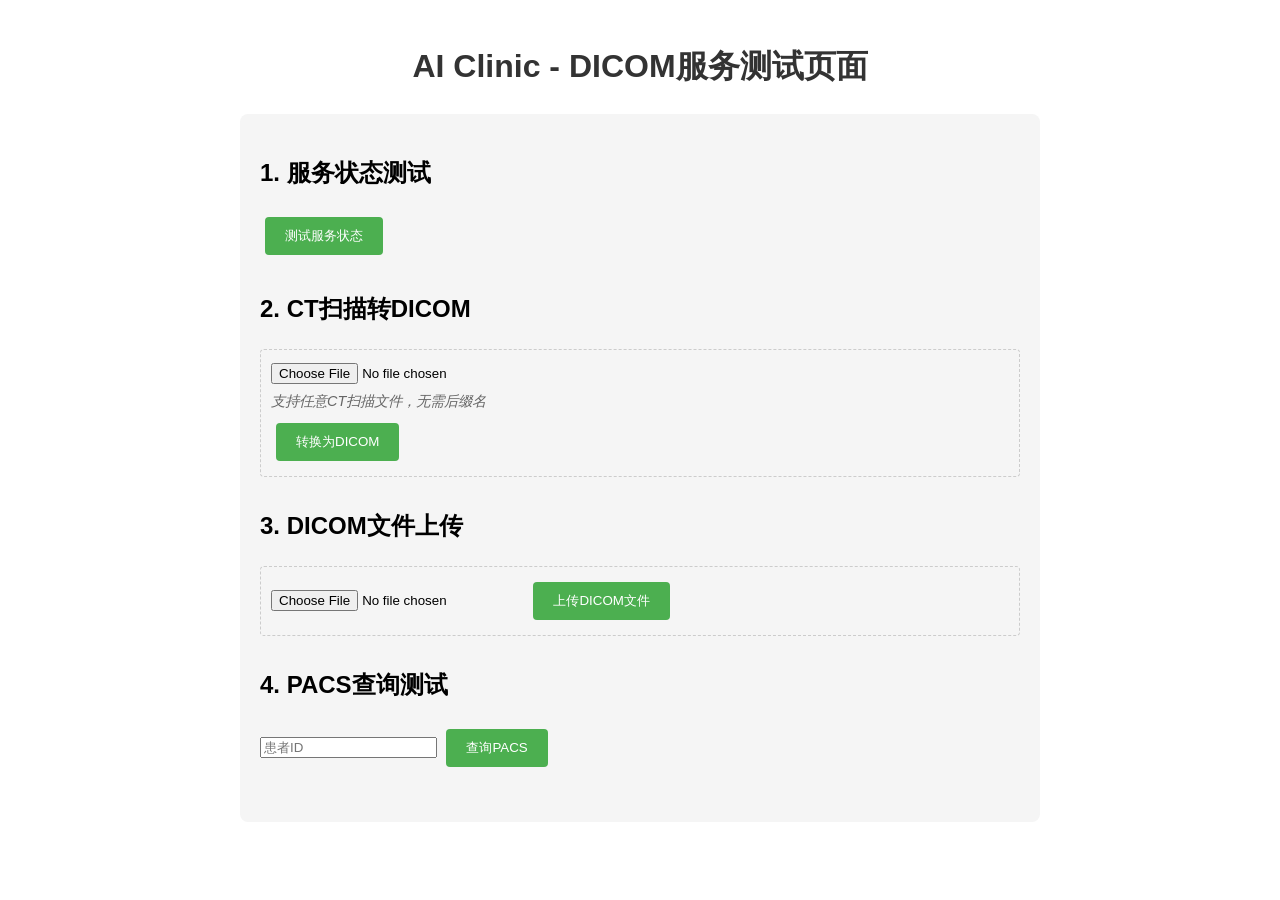
==== app/static/index.html @ c16b7b2c "first time" ====
<!DOCTYPE html>
<html lang="zh">
<head>
    <meta charset="UTF-8">
    <meta name="viewport" content="width=device-width, initial-scale=1.0">
    <meta http-equiv="Cache-Control" content="no-cache, no-store, must-revalidate">
    <meta http-equiv="Pragma" content="no-cache">
    <meta http-equiv="Expires" content="0">
    <title>AI Clinic - DICOM服务测试页面</title>
    <style>
        body {
            font-family: Arial, sans-serif;
            max-width: 800px;
            margin: 0 auto;
            padding: 20px;
            line-height: 1.6;
        }
        .container {
            background: #f5f5f5;
            padding: 20px;
            border-radius: 8px;
            margin-bottom: 20px;
        }
        h1 {
            color: #333;
            text-align: center;
        }
        .test-section {
            margin-bottom: 30px;
        }
        button {
            background: #4CAF50;
            color: white;
            border: none;
            padding: 10px 20px;
            border-radius: 4px;
            cursor: pointer;
            margin: 5px;
        }
        button:hover {
            background: #45a049;
        }
        #response {
            background: #fff;
            padding: 15px;
            border-radius: 4px;
            border: 1px solid #ddd;
            margin-top: 10px;
            white-space: pre-wrap;
        }
        .file-info {
            font-size: 0.9em;
            color: #666;
            margin: 5px 0;
            font-style: italic;
        }
        .file-input {
            margin: 10px 0;
            padding: 10px;
            border: 1px dashed #ccc;
            border-radius: 4px;
        }
        .file-input:hover {
            border-color: #4CAF50;
            background-color: #f9f9f9;
        }
        .progress {
            width: 100%;
            height: 20px;
            background-color: #f0f0f0;
            border-radius: 10px;
            margin: 10px 0;
            overflow: hidden;
            display: none;
        }
        .progress-bar {
            width: 0%;
            height: 100%;
            background-color: #4CAF50;
            transition: width 0.3s ease;
        }
    </style>
</head>
<body>
    <h1>AI Clinic - DICOM服务测试页面</h1>
    
    <div class="container">
        <div class="test-section">
            <h2>1. 服务状态测试</h2>
            <button onclick="testHealth()">测试服务状态</button>
            <div id="healthResponse" class="response"></div>
        </div>

        <div class="test-section">
            <h2>2. CT扫描转DICOM</h2>
            <div class="file-input">
                <input type="file" id="ctFile">
                <div class="file-info">支持任意CT扫描文件，无需后缀名</div>
                <button onclick="convertToDicom()">转换为DICOM</button>
            </div>
            <div class="progress" id="convertProgress">
                <div class="progress-bar"></div>
            </div>
            <div id="convertResponse" class="response"></div>
        </div>

        <div class="test-section">
            <h2>3. DICOM文件上传</h2>
            <div class="file-input">
                <input type="file" id="dicomFile" accept=".dcm">
                <button onclick="uploadDicom()">上传DICOM文件</button>
            </div>
            <div class="progress" id="uploadProgress">
                <div class="progress-bar"></div>
            </div>
            <div id="uploadResponse" class="response"></div>
        </div>

        <div class="test-section">
            <h2>4. PACS查询测试</h2>
            <input type="text" id="patientId" placeholder="患者ID">
            <button onclick="searchPacs()">查询PACS</button>
            <div id="searchResponse" class="response"></div>
        </div>
    </div>

    <script>
        async function testHealth() {
            try {
                const response = await fetch('/health');
                const data = await response.json();
                document.getElementById('healthResponse').textContent = JSON.stringify(data, null, 2);
            } catch (error) {
                document.getElementById('healthResponse').textContent = `错误: ${error.message}`;
            }
        }

        let currentTaskId = null;
        let statusCheckInterval = null;

        async function convertToDicom() {
            const fileInput = document.getElementById('ctFile');
            const file = fileInput.files[0];
            if (!file) {
                alert('请选择文件');
                return;
            }

            // 显示进度条
            const progressDiv = document.getElementById('convertProgress');
            const progressBar = progressDiv.querySelector('.progress-bar');
            progressDiv.style.display = 'block';
            progressBar.style.width = '0%';

            try {
                // 上传文件
                const formData = new FormData();
                formData.append('file', file);

                const response = await fetch('/upload', {
                    method: 'POST',
                    body: formData
                });

                if (!response.ok) {
                    throw new Error(`上传失败: ${response.statusText}`);
                }

                const data = await response.json();
                currentTaskId = data.task_id;

                // 更新响应区域
                document.getElementById('convertResponse').textContent = 
                    `文件已上传，正在处理中...\n任务ID: ${currentTaskId}`;

                // 开始定期检查状态
                if (statusCheckInterval) {
                    clearInterval(statusCheckInterval);
                }
                statusCheckInterval = setInterval(checkTaskStatus, 1000);

            } catch (error) {
                document.getElementById('convertResponse').textContent = `错误: ${error.message}`;
                progressDiv.style.display = 'none';
            }
        }

        async function checkTaskStatus() {
            if (!currentTaskId) return;

            try {
                const response = await fetch(`/status/${currentTaskId}`);
                if (!response.ok) {
                    throw new Error(`获取状态失败: ${response.statusText}`);
                }

                const data = await response.json();
                const responseDiv = document.getElementById('convertResponse');
                const progressDiv = document.getElementById('convertProgress');
                const progressBar = progressDiv.querySelector('.progress-bar');

                // 更新状态显示
                let statusText = `状态: ${data.status}\n`;
                statusText += `消息: ${data.message}\n`;
                
                if (data.error) {
                    statusText += `错误: ${data.error}\n`;
                }

                if (data.dicom_files && data.dicom_files.length > 0) {
                    statusText += '\n转换后的文件:\n';
                    responseDiv.innerHTML = statusText;  // 使用innerHTML来支持链接
                    
                    // 为每个文件创建下载链接
                    data.dicom_files.forEach(file => {
                        const fileName = file.split('/').pop();
                        const downloadUrl = `/download/${currentTaskId}/${fileName}`;
                        const linkHtml = `<div>- <a href="${downloadUrl}" download="${fileName}">${fileName}</a></div>`;
                        responseDiv.innerHTML += linkHtml;
                    });
                } else {
                    responseDiv.textContent = statusText;
                }

                // 更新进度条
                if (data.status === 'completed') {
                    progressBar.style.width = '100%';
                    clearInterval(statusCheckInterval);
                } else if (data.status === 'failed') {
                    progressDiv.style.display = 'none';
                    clearInterval(statusCheckInterval);
                } else {
                    progressBar.style.width = '50%';  // 处理中状态
                }

            } catch (error) {
                document.getElementById('convertResponse').textContent = `错误: ${error.message}`;
                clearInterval(statusCheckInterval);
            }
        }

        async function uploadDicom() {
            const fileInput = document.getElementById('dicomFile');
            const file = fileInput.files[0];
            if (!file) {
                alert('请选择文件');
                return;
            }

            try {
                const formData = new FormData();
                formData.append('file', file);

                const response = await fetch('/upload', {
                    method: 'POST',
                    body: formData
                });

                const data = await response.json();
                document.getElementById('uploadResponse').textContent = JSON.stringify(data, null, 2);
            } catch (error) {
                document.getElementById('uploadResponse').textContent = `错误: ${error.message}`;
            }
        }

        async function searchPacs() {
            try {
                const response = await fetch('/search');
                const data = await response.json();
                document.getElementById('searchResponse').textContent = JSON.stringify(data, null, 2);
            } catch (error) {
                document.getElementById('searchResponse').textContent = `错误: ${error.message}`;
            }
        }
    </script>
</body>
</html>
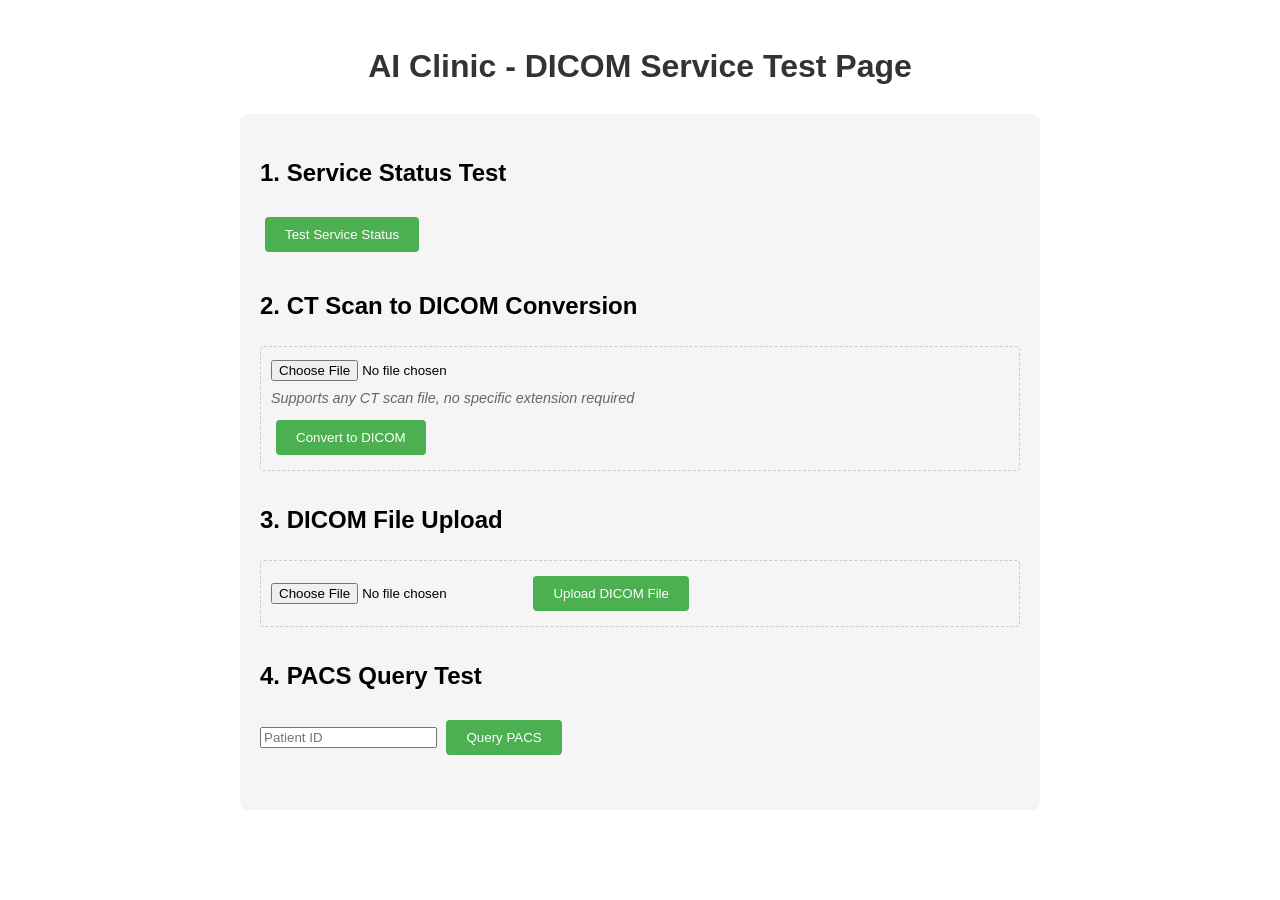
==== commit 7dfccb74: "test upload ecg" ====
--- a/app/static/index.html
+++ b/app/static/index.html
@@ -1,12 +1,12 @@
 <!DOCTYPE html>
-<html lang="zh">
+<html lang="en">
 <head>
     <meta charset="UTF-8">
     <meta name="viewport" content="width=device-width, initial-scale=1.0">
     <meta http-equiv="Cache-Control" content="no-cache, no-store, must-revalidate">
     <meta http-equiv="Pragma" content="no-cache">
     <meta http-equiv="Expires" content="0">
-    <title>AI Clinic - DICOM服务测试页面</title>
+    <title>AI Clinic - DICOM Service Test Page</title>
     <style>
         body {
             font-family: Arial, sans-serif;
@@ -82,21 +82,21 @@
     </style>
 </head>
 <body>
-    <h1>AI Clinic - DICOM服务测试页面</h1>
+    <h1>AI Clinic - DICOM Service Test Page</h1>
     
     <div class="container">
         <div class="test-section">
-            <h2>1. 服务状态测试</h2>
-            <button onclick="testHealth()">测试服务状态</button>
+            <h2>1. Service Status Test</h2>
+            <button onclick="testHealth()">Test Service Status</button>
             <div id="healthResponse" class="response"></div>
         </div>
 
         <div class="test-section">
-            <h2>2. CT扫描转DICOM</h2>
+            <h2>2. CT Scan to DICOM Conversion</h2>
             <div class="file-input">
                 <input type="file" id="ctFile">
-                <div class="file-info">支持任意CT扫描文件，无需后缀名</div>
-                <button onclick="convertToDicom()">转换为DICOM</button>
+                <div class="file-info">Supports any CT scan file, no specific extension required</div>
+                <button onclick="convertToDicom()">Convert to DICOM</button>
             </div>
             <div class="progress" id="convertProgress">
                 <div class="progress-bar"></div>
@@ -105,10 +105,10 @@
         </div>
 
         <div class="test-section">
-            <h2>3. DICOM文件上传</h2>
+            <h2>3. DICOM File Upload</h2>
             <div class="file-input">
                 <input type="file" id="dicomFile" accept=".dcm">
-                <button onclick="uploadDicom()">上传DICOM文件</button>
+                <button onclick="uploadDicom()">Upload DICOM File</button>
             </div>
             <div class="progress" id="uploadProgress">
                 <div class="progress-bar"></div>
@@ -117,9 +117,9 @@
         </div>
 
         <div class="test-section">
-            <h2>4. PACS查询测试</h2>
-            <input type="text" id="patientId" placeholder="患者ID">
-            <button onclick="searchPacs()">查询PACS</button>
+            <h2>4. PACS Query Test</h2>
+            <input type="text" id="patientId" placeholder="Patient ID">
+            <button onclick="searchPacs()">Query PACS</button>
             <div id="searchResponse" class="response"></div>
         </div>
     </div>
@@ -191,7 +191,7 @@
             try {
                 const response = await fetch(`/status/${currentTaskId}`);
                 if (!response.ok) {
-                    throw new Error(`获取状态失败: ${response.statusText}`);
+                    throw new Error(`Failed to get status: ${response.statusText}`);
                 }
 
                 const data = await response.json();
@@ -199,19 +199,19 @@
                 const progressDiv = document.getElementById('convertProgress');
                 const progressBar = progressDiv.querySelector('.progress-bar');
 
-                // 更新状态显示
-                let statusText = `状态: ${data.status}\n`;
-                statusText += `消息: ${data.message}\n`;
+                // Update status display
+                let statusText = `Status: ${data.status}\n`;
+                statusText += `Message: ${data.message}\n`;
                 
                 if (data.error) {
-                    statusText += `错误: ${data.error}\n`;
+                    statusText += `Error: ${data.error}\n`;
                 }
 
                 if (data.dicom_files && data.dicom_files.length > 0) {
-                    statusText += '\n转换后的文件:\n';
+                    statusText += '\nConverted files:\n';
                     responseDiv.innerHTML = statusText;  // 使用innerHTML来支持链接
                     
-                    // 为每个文件创建下载链接
+                    // Create download link for each file
                     data.dicom_files.forEach(file => {
                         const fileName = file.split('/').pop();
                         const downloadUrl = `/download/${currentTaskId}/${fileName}`;
@@ -222,7 +222,7 @@
                     responseDiv.textContent = statusText;
                 }
 
-                // 更新进度条
+                // Update progress bar
                 if (data.status === 'completed') {
                     progressBar.style.width = '100%';
                     clearInterval(statusCheckInterval);
@@ -230,7 +230,7 @@
                     progressDiv.style.display = 'none';
                     clearInterval(statusCheckInterval);
                 } else {
-                    progressBar.style.width = '50%';  // 处理中状态
+                    progressBar.style.width = '50%';  // Processing status
                 }
 
             } catch (error) {
